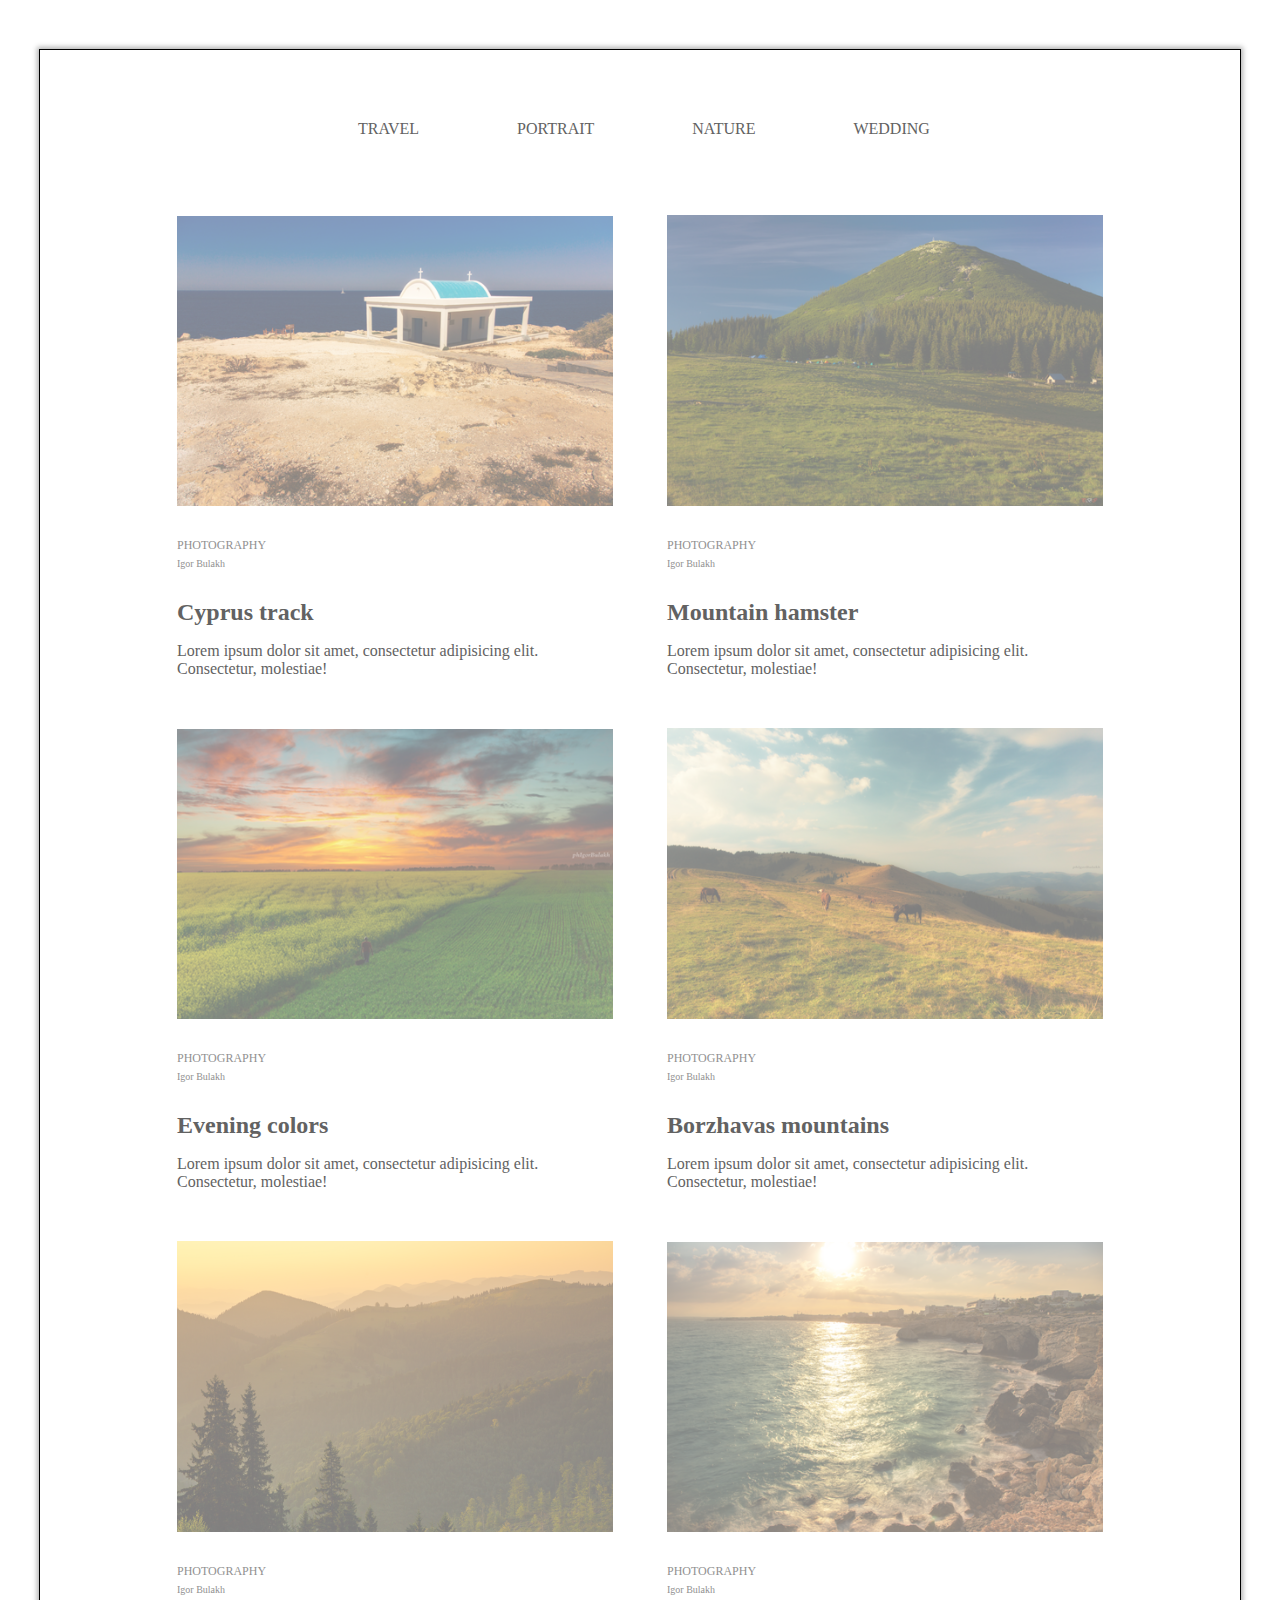
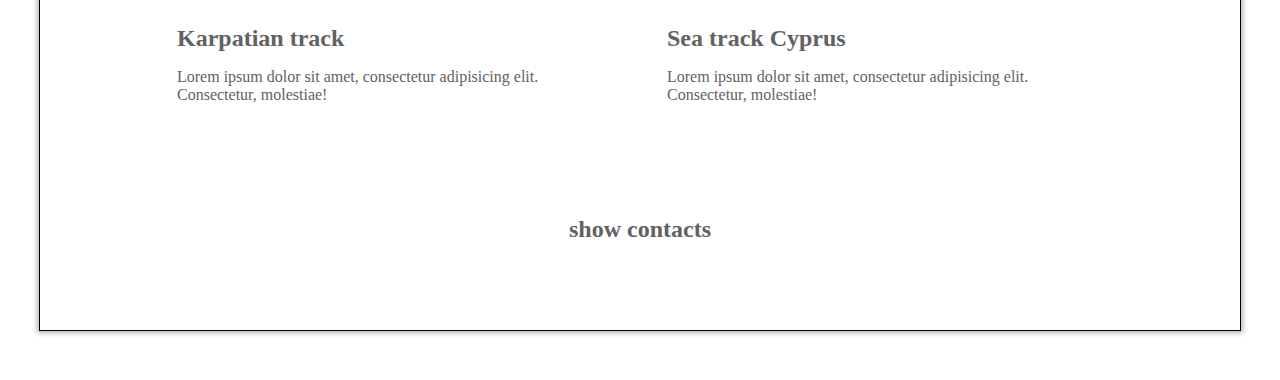
==== index.html @ ecf53984 "add new commit" ====
<!DOCTYPE html>
<html lang="en">
<head>
    <meta charset="UTF-8">
    <meta name="viewport" content="width=device-width, initial-scale=1.0">
    <meta http-equiv="X-UA-Compatible" content="ie=edge">
    <link rel="stylesheet" href="style/style.css">
    <title>Document</title>
    
</head>
<body>

    <div class="wraper">
        <!---------------------------HEADER -->
        <header class="page-header">
            <a href="#" class="logo"></a>
            <ul class="menu">
                <li class="menu-item">
                    <a href="#" class="menu-link">travel</a>
                </li>
                <li class="menu-item">
                    <a href="#" class="menu-link">portrait</a>
                </li>
                <li class="menu-item">
                    <a href="#" class="menu-link">nature</a>
                </li>
                <li class="menu-item">
                    <a href="#" class="menu-link">wedding</a>
                </li>
            </ul>
        </header>
        <!---------------------------HEADER -->
        <!--------------------------------CONTENT------>
        <main class="content">
            <article class="article">
                <img src="img/cyprus.png" alt="" class="article-img">
                <p class="article-logo-up">photography</p>
                <p class="article-logo-low">Igor Bulakh</p>
                <h2 class="article-title">Cyprus track</h2>
                <p>Lorem ipsum dolor sit amet, consectetur adipisicing elit. Consectetur, molestiae!</p>
            </article>
            <article class="article">
                <img src="img/homjak.png" alt="" class="article-img">
                <p class="article-logo-up">photography</p>
                <p class="article-logo-low">Igor Bulakh</p>
                <h2 class="article-title">Mountain hamster</h2>
                <p>Lorem ipsum dolor sit amet, consectetur adipisicing elit. Consectetur, molestiae!</p>
            </article>
            <article class="article">
                <img src="img/man1.png" alt="" class="article-img">
                <p class="article-logo-up">photography</p>
                <p class="article-logo-low">Igor Bulakh</p>
                <h2 class="article-title">Evening colors</h2>
                <p>Lorem ipsum dolor sit amet, consectetur adipisicing elit. Consectetur, molestiae!</p>
            </article>
            <article class="article">
                <img src="img/_borzava_.png" alt="" class="article-img">
                <p class="article-logo-up">photography</p>
                <p class="article-logo-low">Igor Bulakh</p>
                <h2 class="article-title">Borzhavas mountains</h2>
                <p>Lorem ipsum dolor sit amet, consectetur adipisicing elit. Consectetur, molestiae!</p>
            </article>
            <article class="article">
                <img src="img/mount.png" alt="" class="article-img">
                <p class="article-logo-up">photography</p>
                <p class="article-logo-low">Igor Bulakh</p>
                <h2 class="article-title">Karpatian track</h2>
                <p>Lorem ipsum dolor sit amet, consectetur adipisicing elit. Consectetur, molestiae!</p>
            </article>
            <article class="article">
                <img src="img/sea.png" alt="" class="article-img">
                <p class="article-logo-up">photography</p>
                <p class="article-logo-low">Igor Bulakh</p>
                <h2 class="article-title">Sea track Cyprus</h2>
                <p>Lorem ipsum dolor sit amet, consectetur adipisicing elit. Consectetur, molestiae!</p>
            </article>
        </main>
        <!--------------------------------CONTENT------>
        <!-- --------------FOOTER--------------         -->
        <footer class="footer">
            <div class="footer-article">
                <h2>show contacts</h2>
            </div>
                <!-- <div class="footer-lists">
                    <div class="footer-list">
                        <h3 class="footer-list-title">List title</h3>
                        <ul>
                            <li><a href="#">list item</a></li>
                            <li><a href="#">list item</a></li>
                            <li><a href="#">list item</a></li>
                        </ul>
                    </div>
                        <h3 class="footer-list-title">List title</h3>
                        <ul>
                            <li><a href="#">list item</a></li>
                            <li><a href="#">list item</a></li>
                            <li><a href="#">list item</a></li>
                        </ul>
                    </div>
                    <div class="footer-list">
                        <h3 class="footer-list-title">List title</h3>
                        <ul>
                            <li><a href="#">list item</a></li>
                            <li><a href="#">list item</a></li>
                            <li><a href="#">list item</a></li>
                        </ul>
                    </div>
                </div> -->

        </footer>
        <!-- --------------FOOTER-------------- -->
    </div>

    <!-- <div class="border"> 
        <article>
            <h2>dom</h2>
            <p>text</p>
        </article>

        <article>
            <h2>dom</h2>
            <p>text</p>
        </article>

        <article>
            <h2>dom</h2>
            <p>text</p>
        </article>
    </div> -->
    
</body>
</html>
---- style/style.css ----
@import 'wraper.css';
@import 'header.css';
@import 'article.css';
@import 'footer.css';
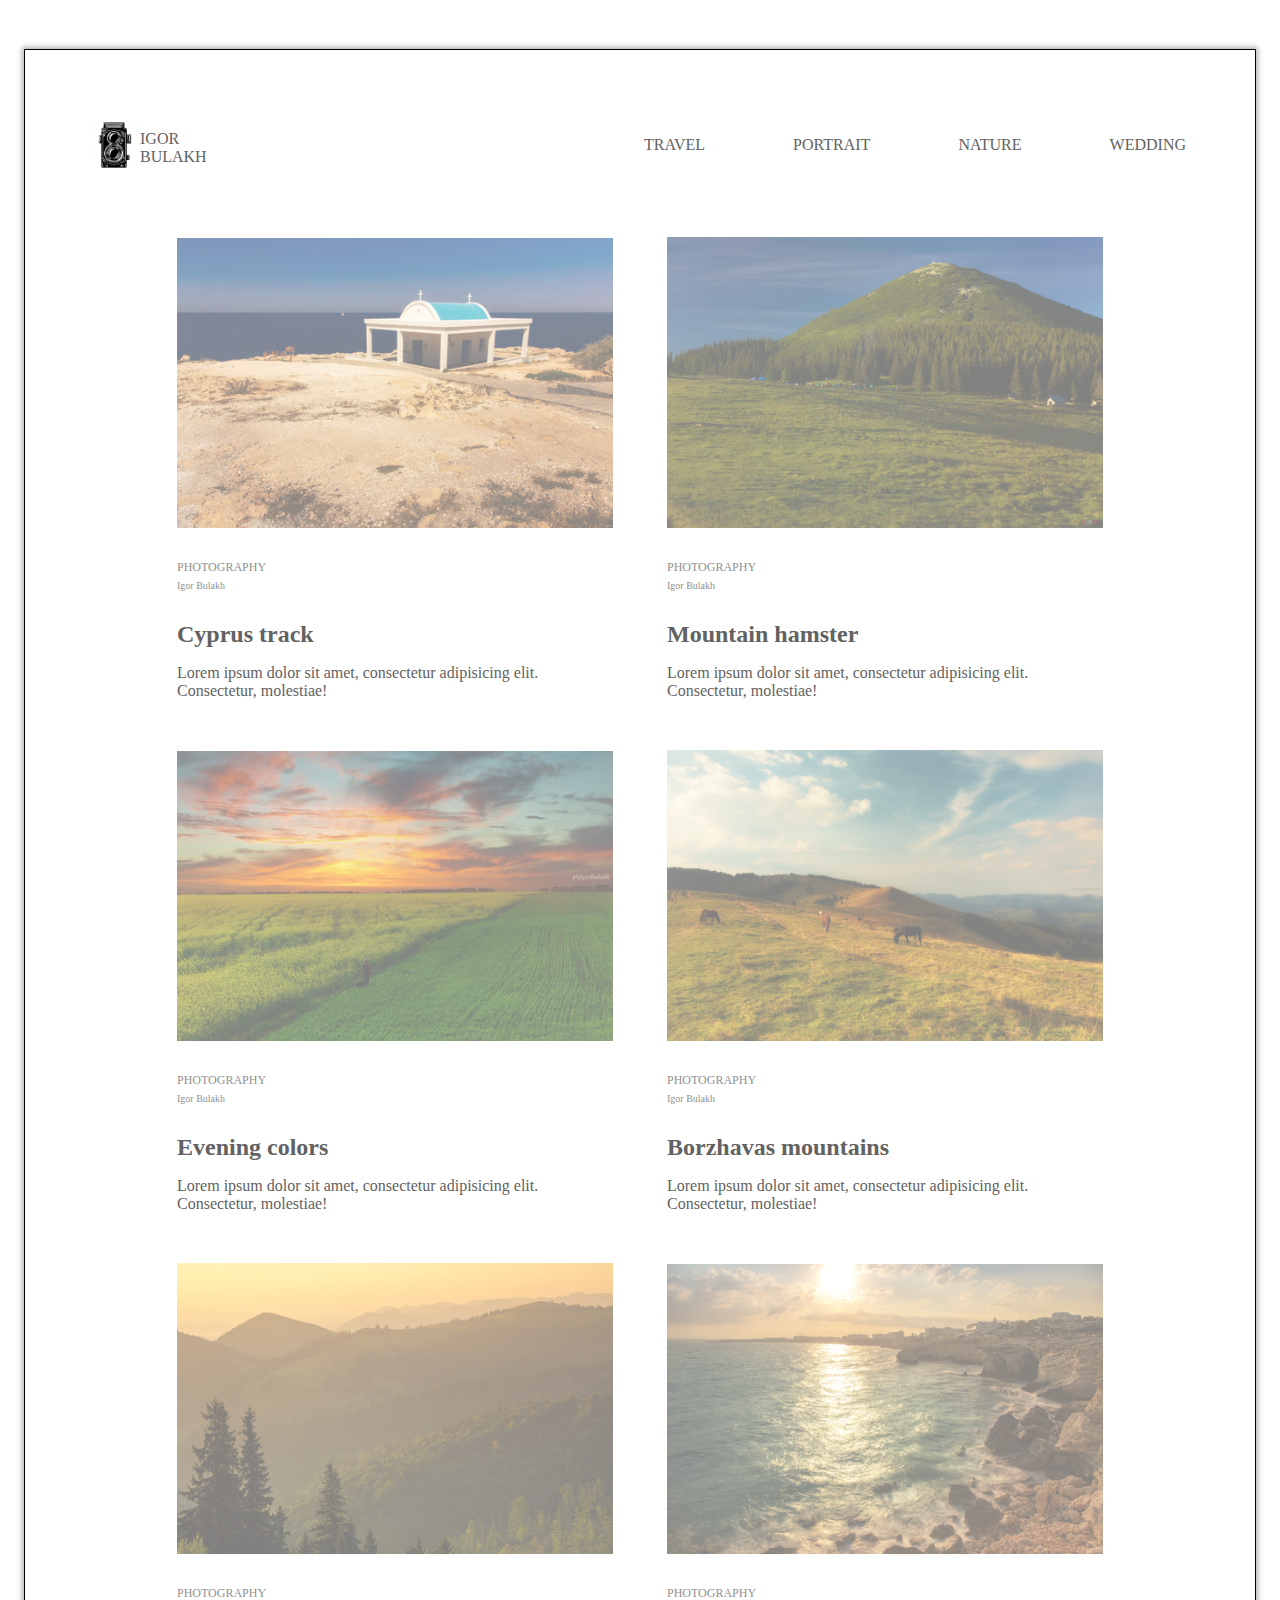
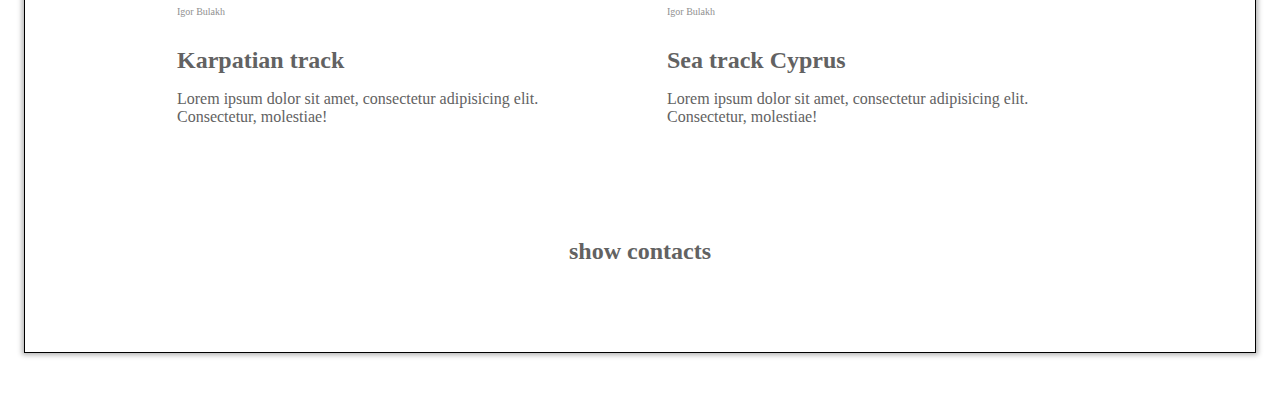
==== commit 8d5dbd21: "new structure" ====
--- a/index.html
+++ b/index.html
@@ -1,87 +1,106 @@
 <!DOCTYPE html>
 <html lang="en">
-<head>
-    <meta charset="UTF-8">
-    <meta name="viewport" content="width=device-width, initial-scale=1.0">
-    <meta http-equiv="X-UA-Compatible" content="ie=edge">
-    <link rel="stylesheet" href="style/style.css">
+  <head>
+    <meta charset="UTF-8" />
+    <meta name="viewport" content="width=device-width, initial-scale=1.0" />
+    <meta http-equiv="X-UA-Compatible" content="ie=edge" />
+    <link rel="stylesheet" href="style/style.css" />
     <title>Document</title>
-    
-</head>
-<body>
-
+  </head>
+  <body>
     <div class="wraper">
-        <!---------------------------HEADER -->
-        <header class="page-header">
-            <a href="#" class="logo"></a>
-            <ul class="menu">
-                <li class="menu-item">
-                    <a href="#" class="menu-link">travel</a>
-                </li>
-                <li class="menu-item">
-                    <a href="#" class="menu-link">portrait</a>
-                </li>
-                <li class="menu-item">
-                    <a href="#" class="menu-link">nature</a>
-                </li>
-                <li class="menu-item">
-                    <a href="#" class="menu-link">wedding</a>
-                </li>
-            </ul>
-        </header>
-        <!---------------------------HEADER -->
-        <!--------------------------------CONTENT------>
-        <main class="content">
-            <article class="article">
-                <img src="img/cyprus.png" alt="" class="article-img">
-                <p class="article-logo-up">photography</p>
-                <p class="article-logo-low">Igor Bulakh</p>
-                <h2 class="article-title">Cyprus track</h2>
-                <p>Lorem ipsum dolor sit amet, consectetur adipisicing elit. Consectetur, molestiae!</p>
-            </article>
-            <article class="article">
-                <img src="img/homjak.png" alt="" class="article-img">
-                <p class="article-logo-up">photography</p>
-                <p class="article-logo-low">Igor Bulakh</p>
-                <h2 class="article-title">Mountain hamster</h2>
-                <p>Lorem ipsum dolor sit amet, consectetur adipisicing elit. Consectetur, molestiae!</p>
-            </article>
-            <article class="article">
-                <img src="img/man1.png" alt="" class="article-img">
-                <p class="article-logo-up">photography</p>
-                <p class="article-logo-low">Igor Bulakh</p>
-                <h2 class="article-title">Evening colors</h2>
-                <p>Lorem ipsum dolor sit amet, consectetur adipisicing elit. Consectetur, molestiae!</p>
-            </article>
-            <article class="article">
-                <img src="img/_borzava_.png" alt="" class="article-img">
-                <p class="article-logo-up">photography</p>
-                <p class="article-logo-low">Igor Bulakh</p>
-                <h2 class="article-title">Borzhavas mountains</h2>
-                <p>Lorem ipsum dolor sit amet, consectetur adipisicing elit. Consectetur, molestiae!</p>
-            </article>
-            <article class="article">
-                <img src="img/mount.png" alt="" class="article-img">
-                <p class="article-logo-up">photography</p>
-                <p class="article-logo-low">Igor Bulakh</p>
-                <h2 class="article-title">Karpatian track</h2>
-                <p>Lorem ipsum dolor sit amet, consectetur adipisicing elit. Consectetur, molestiae!</p>
-            </article>
-            <article class="article">
-                <img src="img/sea.png" alt="" class="article-img">
-                <p class="article-logo-up">photography</p>
-                <p class="article-logo-low">Igor Bulakh</p>
-                <h2 class="article-title">Sea track Cyprus</h2>
-                <p>Lorem ipsum dolor sit amet, consectetur adipisicing elit. Consectetur, molestiae!</p>
-            </article>
-        </main>
-        <!--------------------------------CONTENT------>
-        <!-- --------------FOOTER--------------         -->
-        <footer class="footer">
-            <div class="footer-article">
-                <h2>show contacts</h2>
-            </div>
-                <!-- <div class="footer-lists">
+      <!---------------------------HEADER -->
+      <header class="page-header">
+        <a href="#" class="logo">
+          <p class="logo-name">Igor Bulakh</p>
+          <!-- <img class="logo-img" src="./img/icon.png" alt="logo" /> -->
+        </a>
+        <ul class="menu">
+          <li class="menu-item">
+            <a href="#" class="menu-link">travel</a>
+          </li>
+          <li class="menu-item">
+            <a href="#" class="menu-link">portrait</a>
+          </li>
+          <li class="menu-item">
+            <a href="#" class="menu-link">nature</a>
+          </li>
+          <li class="menu-item">
+            <a href="#" class="menu-link">wedding</a>
+          </li>
+        </ul>
+      </header>
+      <!---------------------------HEADER -->
+      <!--------------------------------CONTENT------>
+      <main class="content">
+        <article class="article">
+          <img src="img/cyprus.png" alt="" class="article-img" />
+          <p class="article-logo-up">photography</p>
+          <p class="article-logo-low">Igor Bulakh</p>
+          <h2 class="article-title">Cyprus track</h2>
+          <p>
+            Lorem ipsum dolor sit amet, consectetur adipisicing elit.
+            Consectetur, molestiae!
+          </p>
+        </article>
+        <article class="article">
+          <img src="img/homjak.png" alt="" class="article-img" />
+          <p class="article-logo-up">photography</p>
+          <p class="article-logo-low">Igor Bulakh</p>
+          <h2 class="article-title">Mountain hamster</h2>
+          <p>
+            Lorem ipsum dolor sit amet, consectetur adipisicing elit.
+            Consectetur, molestiae!
+          </p>
+        </article>
+        <article class="article">
+          <img src="./img/man1.png" alt="" class="article-img" />
+          <p class="article-logo-up">photography</p>
+          <p class="article-logo-low">Igor Bulakh</p>
+          <h2 class="article-title">Evening colors</h2>
+          <p>
+            Lorem ipsum dolor sit amet, consectetur adipisicing elit.
+            Consectetur, molestiae!
+          </p>
+        </article>
+        <article class="article">
+          <img src="./img/borzava.png" alt="" class="article-img" />
+          <p class="article-logo-up">photography</p>
+          <p class="article-logo-low">Igor Bulakh</p>
+          <h2 class="article-title">Borzhavas mountains</h2>
+          <p>
+            Lorem ipsum dolor sit amet, consectetur adipisicing elit.
+            Consectetur, molestiae!
+          </p>
+        </article>
+        <article class="article">
+          <img src="img/mount.png" alt="" class="article-img" />
+          <p class="article-logo-up">photography</p>
+          <p class="article-logo-low">Igor Bulakh</p>
+          <h2 class="article-title">Karpatian track</h2>
+          <p>
+            Lorem ipsum dolor sit amet, consectetur adipisicing elit.
+            Consectetur, molestiae!
+          </p>
+        </article>
+        <article class="article">
+          <img src="img/sea.png" alt="" class="article-img" />
+          <p class="article-logo-up">photography</p>
+          <p class="article-logo-low">Igor Bulakh</p>
+          <h2 class="article-title">Sea track Cyprus</h2>
+          <p>
+            Lorem ipsum dolor sit amet, consectetur adipisicing elit.
+            Consectetur, molestiae!
+          </p>
+        </article>
+      </main>
+      <!--------------------------------CONTENT------>
+      <!-- --------------FOOTER--------------         -->
+      <footer class="footer">
+        <div class="footer-article">
+          <h2>show contacts</h2>
+        </div>
+        <!-- <div class="footer-lists">
                     <div class="footer-list">
                         <h3 class="footer-list-title">List title</h3>
                         <ul>
@@ -106,9 +125,8 @@
                         </ul>
                     </div>
                 </div> -->
-
-        </footer>
-        <!-- --------------FOOTER-------------- -->
+      </footer>
+      <!-- --------------FOOTER-------------- -->
     </div>
 
     <!-- <div class="border"> 
@@ -127,6 +145,5 @@
             <p>text</p>
         </article>
     </div> -->
-    
-</body>
-</html>+  </body>
+</html>
